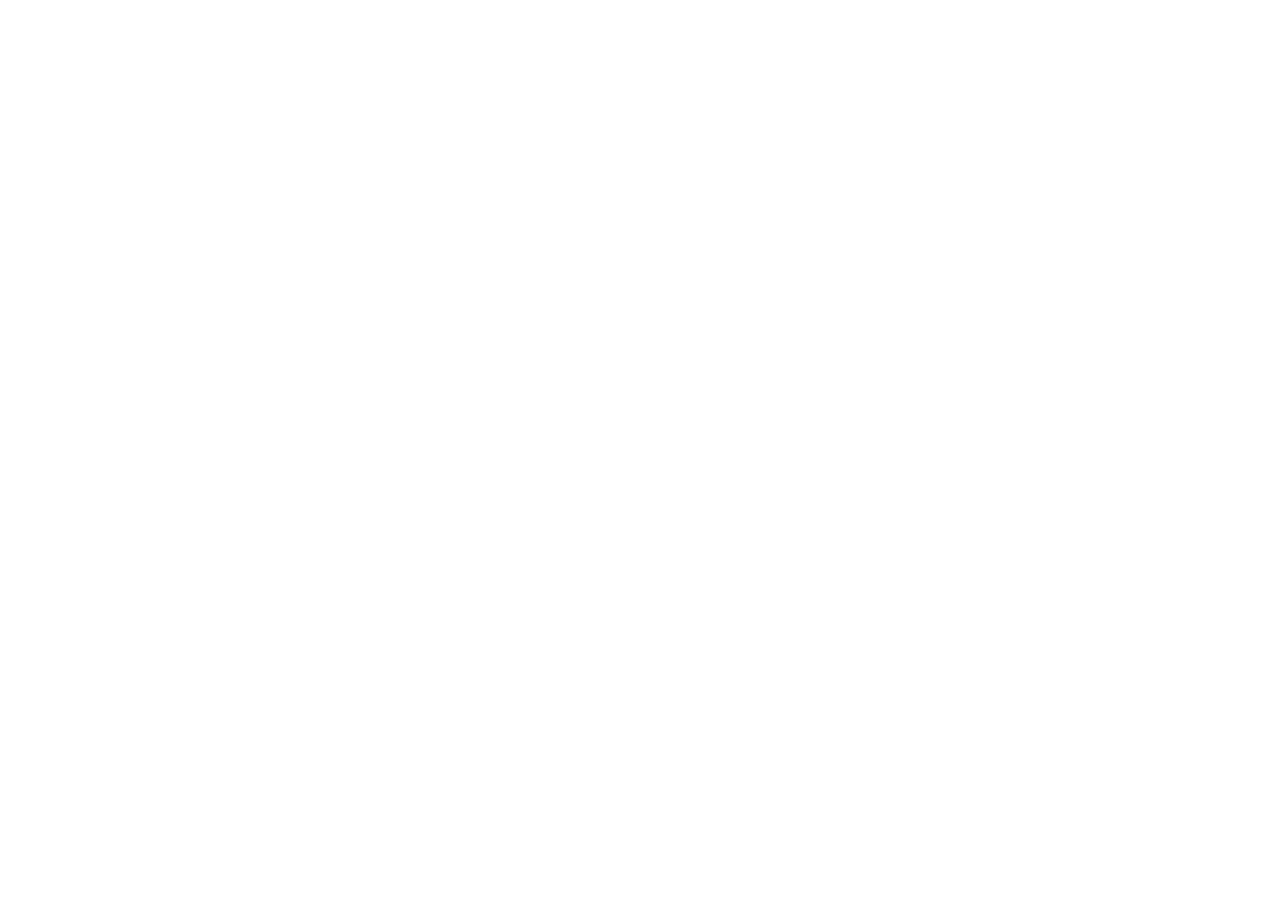
==== index.html @ 058d407b "Create folder structure" ====
<!DOCTYPE html>
<html lang="en">
<head>
    <meta charset="UTF-8">
    <meta http-equiv="X-UA-Compatible" content="IE=edge">
    <meta name="viewport" content="width=device-width, initial-scale=1.0">
    <title>Pomodoro</title>
</head>
<body>
    
</body>
</html>
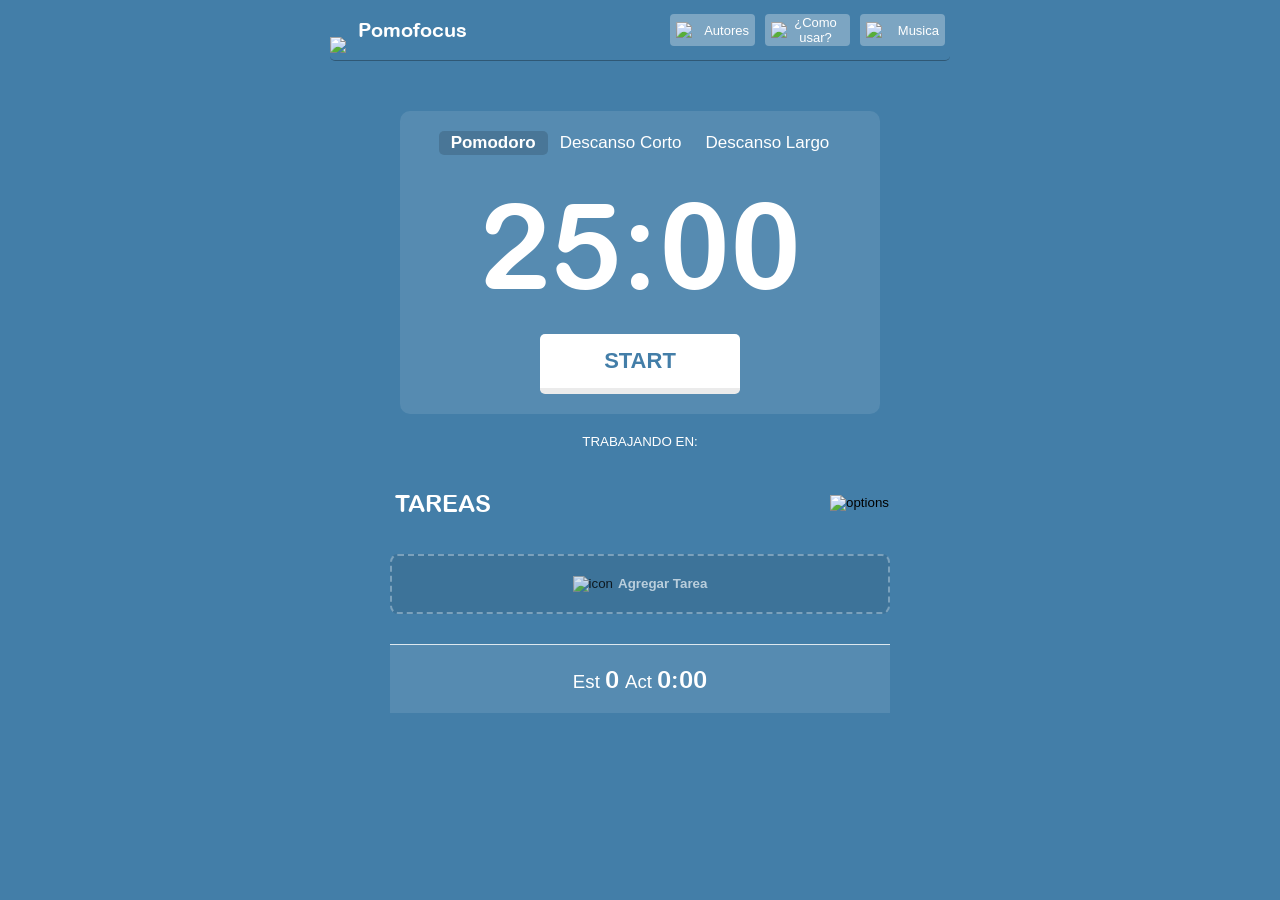
==== commit 0e7b0a74: "Rename file" ====
--- a/index.html
+++ b/index.html
@@ -1,12 +1,255 @@
 <!DOCTYPE html>
 <html lang="en">
+
 <head>
-    <meta charset="UTF-8">
-    <meta http-equiv="X-UA-Compatible" content="IE=edge">
-    <meta name="viewport" content="width=device-width, initial-scale=1.0">
-    <title>Pomodoro</title>
+  <meta charset="UTF-8">
+  <title>Pomodoro</title>
+  <meta name="viewport" content="width=device-width, initial-scale=1.0" />
+  <link rel="stylesheet" href="./src/utils/pomodoro/pomodoro.css">
+  <link rel="stylesheet" href="./src/utils/pomodoro/layout.css">
 </head>
-<body>
-    
+
+<body id = "body" class="main-1">
+<header class="marginPomodoro">
+    <div class="navBar">
+      <h1 class="headTitle">
+        <img src="https://i.ibb.co/0h4Nr8R/icon-white.png" alt="simboloCheck">
+        <a class="headTitleA" href="/src/pages/pomodoro/pomodoro.html">Pomofocus</a>
+      </h1>
+      <span>
+        <button id="headButtonAuthor">
+          <img src="https://i.ibb.co/rybbMJX/user-white.png" alt="imageAuthor">
+          <p>Autores</p>
+        </button>
+        <button id="headButtonInfo">
+          <img src="https://i.ibb.co/f9gNPzZ/signo-white.png" alt="imageInfo">
+          <p>¿Como usar?</p>
+        </button>
+        <button id="headButtonMusic">
+          <img src="https://i.ibb.co/56M46Nj/spotify-logo.png" alt="image-unknow">
+          <p>Musica</p>
+        </button>
+    </div>
+    </span>
+  </header>
+
+  <section class="marginPomodoro">
+    <div class="timerContainer">
+      <div class="timerComponents">
+        <div class="timerOptions">
+          <button class="timerOptionsButton buttonSelected"  id="timerOptionsPomodoro">Pomodoro</button>
+          <button class="timerOptionsButton"  id="timerOptionsShortBreak">Descanso Corto</button>
+          <button class="timerOptionsButton"  id="timerOptionsLongBreak">Descanso Largo</button>
+        </div>
+        <div class="timer">
+          <p id="timerString">25:00</p>
+        </div>
+        <div class="timerStart" id="timerStart">
+          <button class="startButton  startButton1" id="startButton">START</button>
+          <div class="stopButtonContainer">
+            <button class="stopButton" id="stopButton"><img src="https://i.ibb.co/hmKVP55/next-white.png" alt=""></button>
+          </div>
+        </div>
+      </div>
+  </section>
+<!--<a href="https://imgbb.com/"><img src="https://i.ibb.co/BBjyQJ1/add.png" alt="add" border="0"></a>
+<a href="https://imgbb.com/"><img src="https://i.ibb.co/1KFrG2p/caret-down.png" alt="caret-down" border="0"></a>
+<a href="https://imgbb.com/"><img src="https://i.ibb.co/CJ2HdG3/caret-up.png" alt="caret-up" border="0"></a>
+<a href="https://imgbb.com/"><img src="https://i.ibb.co/ZcBHC2p/edit.png" alt="edit" border="0"></a>
+<a href="https://imgbb.com/"><img src="https://i.ibb.co/Ldxr6gP/menu.png" alt="menu" border="0"></a>-->
+  <section class="marginPomodoro">
+    <div class="taskContent">
+      <div class="taskHead">
+        <span>TRABAJANDO EN:</span><br><br>
+
+        <span id="taskName"></span>
+      </div>
+        <div class="taskInfo">
+            <h1 class="taskInfo__e1">TAREAS</h1>
+            <button class="taskInfo__e2"><img src="https://i.ibb.co/Ldxr6gP/menu.png" alt="options"></button>
+        </div>
+        <div class="taskContainer" id="taskContainer">
+
+
+        </div>
+
+        <button class="addTask" onclick="showCreateTask()" id="buttonCreatePom">
+            <img src="https://i.ibb.co/BBjyQJ1/add.png" alt="icon">
+            <p class="addTask__text">Agregar Tarea</p>
+        </button>
+
+
+        <div  id="createPom" class="createTask">
+
+            <div class="createTask__title">
+                <input type="text" class="createTask__titleInput" placeholder="Que tarea estas realizando?"  id="taskTitleInput">
+            </div>
+            <div class="createTask__subtitle">
+                <p>Est Pomodoros</p>
+            </div>
+            <div class="createTask__countPom">
+                <input type="number" class="createTask__countInput" id="pomCount" value="1" min="1">
+                <button class="createTask__countbutton" onclick="upCountPom()"><img src="https://i.ibb.co/CJ2HdG3/caret-up.png" alt="" width="10px"></button>
+                <button class="createTask__countbutton" onclick="downCountPom()"><img src="https://i.ibb.co/1KFrG2p/caret-down.png" alt="" width="10px"></button>
+            </div>
+            <div class="createTask__note" id="taskNote">
+              <textarea class="createTask__noteInput" name="text" id="taskNoteInput" placeholder="Alguna nota..."></textarea><br>
+            </div>
+
+            <button class="createTask__addNote" id="addnotebutton" onclick="showAddNote()">
+                +Agregar nota
+            </button>
+
+            <div class="createTask__submit">
+                <button class="createTask__Cancel" onclick="hideCreateTask()">
+                    Cancelar
+                </button>
+                <button class="createTask__Save" onclick="addTask()" id="buttonSaveTask">
+                    Guardar
+                </button>
+            </div>
+        </div>
+
+
+        <div class="stats">
+          <span class="stats__txt1">
+            Est
+          </span>
+          <span class="stats__txt2" id="estText">
+            0
+          </span>
+          <span class="stats__txt1">
+            Act
+          </span>
+          <span class="stats__txt2" id="actText">
+            0:00
+          </span>
+        </div>
+    </div>
+  </section>
+
+  <div class="infoOverlay" id="infoOverlay">
+    <div class="infoPopup" id="infoPopup">
+      <img src="https://i.ibb.co/xsHJLjZ/remove-icon.png" alt="PopupCerrar" class="PopupCerrar" id="infoPopupCerrar">
+      <section class="infoPopupMain">
+        <h2>Un temporizador Pomodoro en línea para aumentar su productividad</h2>
+        <div>
+          <h3>¿Qué es Pomofocus?</h3>
+          <p>
+            Pomofocus es un temporizador pomodoro personalizable que funciona en el navegador de escritorio y móvil. El
+            objetivo de esta aplicación es ayudarlo a concentrarse en cualquier tarea en la que esté trabajando, como
+            estudiar, escribir o codificar. Esta aplicación está inspirada en la <a target="_blank"
+              href="https://letmegooglethat.com/?q=T%C3%A9cnica+Pomodoro">Técnica Pomodoro</a>, que es un método de
+            gestión del tiempo desarrollado por Francesco Cirillo.
+          </p>
+        </div>
+        <div>
+          <h3>¿Qué es la Técnica Pomodoro?</h3>
+          <p>
+            La Técnica Pomodoro es creada por Francesco Cirillo para una forma más productiva de trabajar y estudiar. La
+            técnica utiliza un temporizador para dividir el trabajo en intervalos, tradicionalmente de 25 minutos de
+            duración, separados por breves descansos. Cada intervalo se conoce como pomodoro, de la palabra italiana
+            para 'tomate', en honor al temporizador de cocina en forma de tomate que Cirillo usaba cuando era estudiante
+            universitario. <br> <a href="https://en.wikipedia.org/wiki/Pomodoro_Technique" target="_blank"> -
+              Wikipedia</a>
+          </p>
+        </div>
+        <div>
+          <h3>¿Cómo utilizar el Temporizador Pomodoro?</h3>
+          <ol>
+            <li>Agregue tareas en las que trabajar hoy</li>
+            <li>Establecer pomodoros estimados (1 = 25min de trabajo) para cada tarea</li>
+            <li>Seleccione una tarea para trabajar</li>
+            <li>Inicie el temporizador y concéntrese en la tarea durante 25 minutos</li>
+            <li>Tómate un descanso de 5 minutos cuando suene la alarma.</li>
+            <li>Repite 3-5 hasta que termines las tareas.</li>
+          </ol>
+        </div>
+        <div>
+          <h3>Características</h3>
+          <ul>
+            <li>Diseño receptivo que funciona con computadoras de escritorio y dispositivos móviles</li>
+            <li>Transición de color para cambiar los estados de ánimo entre el tiempo de trabajo y el tiempo de descanso
+            </li>
+            <li>Notificación de audio al final de un período de temporizador</li>
+            <li>Intervalos de temporizador personalizables para adaptarse a sus preferencias</li>
+          </ul>
+        </div>
+      </section>
+    </div>
+  </div>
+
+  <div class="authorOverlay" id="authorOverlay">
+    <div class="authorPopup" id="authorPopup">
+      <img class="PopupCerrar" id="authorPopupCerrar" src="https://i.ibb.co/xsHJLjZ/remove-icon.png" alt="PopupCerrar">
+      <section class="authorPopupMain">
+
+        <div class="author">
+          <h3>Gabriel</h3>
+          <a href="https://github.com/GabrielCT19" target="_blank"><img src="https://i.ibb.co/nL3HRZF/github-icon.png"
+              alt="Gabriel"></a>
+        </div>
+
+        <div class="author">
+          <h3>Pablo</h3>
+          <a href="https://github.com/pablodaxmon" target="_blank"><img src="https://i.ibb.co/nL3HRZF/github-icon.png"
+              alt="Pablo"></a>
+        </div>
+
+        <div class="author">
+          <h3>Marcan</h3>
+          <a href="https://github.com/markandeia" target="_blank"><img src="https://i.ibb.co/nL3HRZF/github-icon.png"
+              alt="Marcan"></a>
+        </div>
+
+        <div class="author">
+          <h3>Proyecto</h3>
+          <a href="https://github.com/markandeia/pomodoro" target="_blank"><img
+              src="https://i.ibb.co/nL3HRZF/github-icon.png" alt="Proyecto"></a>
+        </div>
+
+        <div class="author">
+          <h3>Original</h3>
+          <a href="https://pomofocus.io/" target="_blank"><img src="https://i.ibb.co/4shbCns/pomodoro.png"
+              alt="Pomodoro"></a>
+        </div>
+
+      </section>
+
+      <footer>
+        <h3>Copyright 2021 &copy;</h3>
+      </footer>
+    </div>
+  </div>
+
+
+  <div class="musicOverlay" id="musicOverlay">
+    <div class="musicPopup">
+      <img class="PopupCerrar" id="musicPopupCerrar" src="https://i.ibb.co/xsHJLjZ/remove-icon.png" alt="PopupCerrar">
+      <section class="musicPopupMain">
+        <h2>🎵 Listas Recomendadas 🎵</h2>
+        <article class="music spotify">
+          <a href="https://open.spotify.com/playlist/0vvXsWCC9xrXsKd4FyS8kM?si=aaf024c8b7a74f1a " target="_blank"><img src="https://i.ibb.co/56M46Nj/spotify-logo.png" alt="spotify"></a>
+          <section class="musicMain">
+            <h3>Spotify</h3>
+            <p>Lofi hip hop music - beats to relax/study to</p>
+          </section>
+        </article>
+        <article class="music youtube">
+          <a href="https://www.youtube.com/watch?v=-z5zYgA9Xnw"  target="_blank"><img src="https://i.ibb.co/PTvR11y/youtube-logo.png"
+              alt="youtube"></a>
+          <section class="musicMain">
+            <h3>Youtube</h3>
+            <p>Musica para Estudiar y Concentrarse(Live)</p>
+          </section>
+        </article>
+      </section>
+    </div>
+  </div>
+  <script src="./src/utils/pomodoro/pomodoroPopups.js"></script>
+  <script src="./src/utils/pomodoro/pomodoroBotones.js"></script>
+  <script src="./src/utils/pomodoro/pomodoroTimer.js"></script>
+  <script src="./src/utils/pomodoro/pomodoroTasks.js"></script>
 </body>
-</html>+
+</html>
--- a/src/utils/pomodoro/pomodoro.css
+++ b/src/utils/pomodoro/pomodoro.css
@@ -0,0 +1,906 @@
+@import url(/styles/index.css);
+
+body {
+  font-family: var(--font-family);
+  margin: 0px;
+  padding: 0px;
+  color: var(--color-button);
+  background-color: var(--background-color-main-2);
+  transition: background-color 0.5s linear;
+}
+
+.main-1 {
+  background-color: var(--background-color-main-2);
+}
+
+.main-2 {
+  background-color: var(--background-color-main-3);
+}
+
+.main-3 {
+  background-color: var(--background-color-main-1);
+}
+
+/*           HEADER             */
+
+.marginPomodoro {
+  max-width: 620px;
+  padding: 0px 12px;
+  margin: auto;
+}
+
+header .navBar {
+  background: inherit;
+  height: 60px;
+  width: 100%;
+  display: flex;
+  align-items: center;
+  justify-content: space-between;
+  border-bottom: 0.2px solid rgba(0, 0, 0, 0.3);
+  border-radius: 5px;
+}
+
+header a {
+  text-decoration: none;
+  color: white;
+  font-size: 20px;
+  margin-left: 4px;
+  font-weight: bold;
+}
+
+header h1 {
+  margin: 0px;
+}
+
+header img {
+  font-size: 0px;
+  margin: 0px;
+  width: 20px;
+}
+
+header span {
+  display: flex;
+  align-items: center;
+}
+
+header button {
+  height: 32px;
+  width: 85px;
+  display: flex;
+  background: rgba(255, 255, 255, 0.3);
+  margin: 0px 5px;
+  border-radius: 4px;
+  border: 0px;
+  color: white;
+  font-size: 13px;
+  justify-content: space-between;
+  align-items: center;
+  cursor: pointer;
+}
+
+button p {
+  margin: 0;
+}
+
+/*          ENDHEADER           */
+
+/*           POPUPS             */
+
+/*Info*/
+
+.infoOverlay {
+  background: rgba(0, 0, 0, 0.3);
+  position: fixed;
+  top: 0;
+  bottom: 0;
+  left: 0;
+  right: 0;
+  display: flex;
+  align-items: center;
+  justify-content: center;
+  visibility: hidden;
+  color: hsl(357, 12%, 42%);
+  font-size: 18px;
+}
+.infoOverlay h2,h3{
+  color: hsl(356.8, 50%, 22%);
+
+}
+
+.infoOverlay h2{
+  font-size: 34px;
+
+}
+
+.infoOverlay h3{
+  font-size: 25px;
+  margin: 50px 0px 20px 0px;
+}
+
+.infoOverlay li{
+  margin: 12px 0px;
+  line-height: 29px;
+}
+
+.infoOverlay ul li::marker{
+  color: #f59c99;
+}
+
+.infoOverlay a{
+  color: hsl(357, 74%, 67%);
+  text-decoration: none;
+  font-weight: bold;
+
+}
+
+.infoOverlay h3::after {
+  content: '';
+  display: block;
+  margin: 0 ;
+  width: 30px;
+  padding-top: 10px;
+  border-bottom: 4px solid #f05b56;
+  opacity: 0.6;
+}
+
+.infoOverlay p{
+  line-height: 25.6px;
+}
+
+.infoOverlay.active {
+  visibility: visible;
+}
+
+.PopupCerrar{
+  cursor: pointer;
+  width: 16px;
+  display: block;
+  float: right;
+  padding: 0;
+  opacity: 0.3;
+  padding: 20px 20px 0px 0px;
+}
+
+.PopupCerrar:hover{
+  opacity: 1.0;
+}
+
+.infoPopup {
+  background: #f8f8f8;
+  box-shadow: 0px 0px 10px 0px rgba(0, 0, 0, 0.5);
+  border-radius: 5px;
+  margin: 15px;
+  padding: 10px;
+  width: 600px;
+  height: 600px;
+  overflow-y: scroll;
+}
+
+
+
+.infoPopupMain{
+  padding: 30px 20px ;
+}
+
+
+
+/*End Info*/
+
+/*Authors*/
+
+.authorOverlay {
+  background: rgba(0, 0, 0, 0.3);
+  position: fixed;
+  top: 0;
+  bottom: 0;
+  left: 0;
+  right: 0;
+  display: flex;
+  align-items: center;
+  justify-content: center;
+  visibility: hidden;
+}
+
+.authorOverlay.active {
+  visibility: visible;
+}
+
+.authorPopup {
+  background: #f8f8f8;
+  box-shadow: 0px 0px 10px 0px rgba(0, 0, 0, 0.5);
+  border-radius: 5px;
+  width: 600px;
+  height: 600px;
+  margin: 15px;
+  padding: 10px ;
+  overflow-y: scroll;
+}
+
+.authorPopupMain {
+  display: flex;
+  flex-direction: row;
+  flex-wrap: wrap;
+  justify-content: center;
+  align-items: center;
+  height: 70%;
+  width: 95%;
+  padding: 0px 20px;
+}
+
+.authorPopup footer{
+  width: 100%;
+  position: sticky;
+  display: flex;
+  justify-content: center;
+  font-size: 12px;
+  background-color: #f05b56;
+  margin-top: 100px;
+  padding: 0px ;
+  color: white !important;
+  border-radius: 0px 0px 5px 5px;
+}
+
+.authorPopup footer h3{
+
+  color: white !important;
+}
+
+
+
+.authorPopupCerrar {
+  font-size: 16px;
+  line-height: 16px;
+  display: block;
+  text-align: right;
+
+}
+
+.author {
+  margin: 0px 30px;
+  justify-content: center;
+  height: auto;
+
+}
+
+.author h3{
+  padding-bottom: 10px;
+  border-bottom: 4px solid #f05b56;
+  text-align: center;
+}
+
+.author img{
+  height: 100px;
+  opacity: 0.5;
+}
+
+.author img:hover{
+  opacity: 1;
+}
+
+
+
+
+/*End Authors*/
+
+/*Music*/
+
+.musicOverlay {
+  background: rgba(0, 0, 0, 0.3);
+  position: fixed;
+  top: 0;
+  bottom: 0;
+  left: 0;
+  right: 0;
+  display: flex;
+  align-items: center;
+  justify-content: center;
+  visibility: hidden;
+  margin: 0px;
+}
+
+.musicOverlay.active {
+  visibility: visible;
+}
+
+.musicPopup {
+  background: #f8f8f8;
+  box-shadow: 0px 0px 10px 0px rgba(0, 0, 0, 0.5);
+  border-radius: 5px;
+  width: 600px;
+  height: 600px;
+  margin: 15px;
+  padding: 10px ;
+}
+
+.musicPopupMain {
+  display: flex;
+  flex-direction: column;
+  flex-wrap: wrap;
+  color: #5dadec;
+  align-items: center;
+  height: 100%;
+  width: 95%;
+  padding: 20px 20px;
+}
+
+
+.musicPopupCerrar {
+  font-size: 16px;
+  line-height: 16px;
+  display: block;
+  text-align: right;
+
+}
+
+.music {
+  margin: 20px 00px;
+  padding: 20px 20px;
+  height: 20%;
+
+  width: 90%;
+  display: flex;
+  border-radius: 40px;
+
+}
+
+.spotify{
+  background-color : rgba(30,215,96, 1);
+}
+
+
+
+.youtube{
+  background-color : rgba(255,0,0, 1);
+}
+
+
+
+.musicMain{
+  display: flex;
+  flex-direction: column;
+  justify-content: center;
+  margin-left: 30px;
+}
+
+.musicMain h3{
+  margin-bottom: 4px;
+  padding-bottom: 4px;
+  border-bottom: 4px solid white;
+  text-align: center;
+  color: white;
+}
+
+.musicMain p{
+  margin-top: 5px;
+  color: white;
+  text-align: center;
+}
+
+.music img{
+  height: 100px;
+  width: 100px;
+  opacity: 0.9;
+
+}
+
+.music a{
+  height: 100px;
+  width: 100px;
+  padding: 10px 0px;
+  margin-left: 30px;
+}
+
+.music img:hover{
+  opacity: 1;
+}
+
+
+
+
+/*End Music*/
+
+/*           END POPSUPS          */
+
+/* Timer styles */
+
+.timerContainer {
+  max-width: 480px;
+  margin: auto;
+}
+
+.timerComponents {
+  width: 100%;
+  border-radius: 10px;
+  text-align: center;
+  margin-block-start: 50px;
+  background: rgba(255, 255, 255, 0.1);
+  padding-block: 20px;
+}
+
+.timerContainer .timerComponents .timerOptions {
+  display: flex;
+  justify-content: center;
+  text-decoration: none;
+  list-style: none;
+  padding: 0px;
+  margin: 0px
+}
+
+.timerContainer .timer p {
+  margin: 0;
+}
+
+.timerContainer .timer {
+  font-size: 120px;
+  font-weight: bold;
+  margin-top: 20px;
+}
+
+.timerComponents .timerStart {
+  margin-top: 20px;
+  position: relative;
+  display: inline-block;
+  width: 100%;
+}
+
+.timerComponents .stopButtonContainer {
+  position: absolute;
+  right: 20px;
+  top: 20px;
+  display: flex;
+  align-items: center;
+  justify-content: right;
+}
+
+.timerComponents .timerStart .startButton {
+  border-radius: 5px;
+  border-style: none;
+  border-bottom: 6px solid var(--color-shadow-button);
+  background: var(--color-button);
+  transition: color 0.5s linear;
+  font-size: 22px;
+  font-weight: bold;
+  width: 200px;
+  height: 60px;
+  transition: color 0.5s ease-in-out 0s;
+}
+
+.timerComponents .timerStart .pauseButton {
+  margin-top: 6px;
+  border-bottom: 0px;
+}
+
+.timerComponents .timerStart .startButton1 {
+  color: var(--background-color-main-2);
+}
+
+.timerComponents .timerStart .startButton2 {
+  color: var(--background-color-main-3);
+}
+
+.timerComponents .timerStart .startButton3 {
+  color: var(--background-color-main-1);
+}
+
+.timerComponents .timerStart .stopButton {
+  background-color: rgba(0, 0, 0, 0);
+  /* position: relative; */
+  border: 0px;
+  width: 100px;
+  /* align-items: center; */
+  /* right: -20px; */
+  /* bottom: -4px; */
+  cursor: pointer;
+  visibility: hidden;
+}
+
+.timerComponents .timerStart .show {
+  visibility: visible;
+}
+
+.timerComponents .timerStart .stopButton img {
+  width: 28px;
+}
+
+.timerComponents .timerOptions .timerOptionsButton {
+  background-color: rgba(0, 0, 0, 0);
+  border: 0px;
+  margin: 0px;
+  color: white;
+  font-size: 17px;
+  background: rgba(0, 0, 0, 0);
+  margin-inline: 0px;
+  padding: 2px 12px;
+  border-radius: 5px;
+  cursor: pointer;
+}
+
+.buttonSelected {
+  background-color: rgba(0, 0, 0, 0.15) !important;
+  font-weight: bold;
+}
+
+/****************/
+
+/* tasks styles */
+
+.taskContent {
+  max-width: 500px;
+  margin: auto;
+}
+
+.taskInfo {
+  padding: 5px;
+  width: 100%;
+  display: grid;
+  grid-template-columns: 1fr 1fr;
+}
+
+.taskInfo__e2 {
+  justify-self: end;
+  background-color: rgba(0, 0, 0, 0.0);
+  border: none;
+}
+
+.addTask {
+  background-color: rgba(0, 0, 0, 0.1);
+  width: 100%;
+  height: 60px;
+  display: flex;
+  border-radius: 8px;
+  justify-content: center;
+  align-items: center;
+  cursor: pointer;
+  opacity: 0.8;
+  margin-top: 12px;
+  border: 2px dashed rgba(255, 255, 255, 0.4);
+}
+
+.addTask__text {
+  color: white;
+  margin-left: 5px;
+  opacity: 0.8;
+  font-weight: bold;
+}
+
+.createTask {
+  background-color: white;
+  border-radius: 10px;
+  margin-top: 10px;
+}
+
+.createTask__title {
+  padding: 20px 20px 0px 20px;
+}
+
+.createTask__titleInput {
+  border-radius: 4px;
+  font-size: 22px;
+  padding: 10px 0px;
+  box-shadow: none;
+  border: none;
+  color: rgb(85, 85, 85);
+  width: 100%;
+  box-sizing: border-box;
+  font-weight: bold;
+  opacity: 0.6;
+}
+
+.createTask__note {
+  padding: 10px 20px 0px 20px;
+}
+
+.createTask__noteInput {
+  border-radius: 4px;
+  background-color: rgb(239, 239, 239);
+  border: none;
+  padding: 10px 14px;
+  color: rgb(85, 85, 85);
+  width: 100%;
+  box-sizing: border-box;
+  font-size: 15px;
+  line-height: 1.4em;
+}
+
+.createTask__subtitle {
+  padding: 0px 20px;
+  color: black;
+  font-weight: bold;
+}
+
+.task {
+  padding: 20px;
+  margin: 10px 0px;
+  color: rgba(0, 0, 0, 0.4);
+  background-color: white;
+  border-style: solid;
+  border-color: black;
+  border-width: 0px 0px 0px 5px;
+}
+
+.createTask__countPom {
+  padding: 0px 20px;
+  width: min-content;
+  display: grid;
+  grid-template-columns: 1fr 1fr 1fr
+}
+
+.createTask__countInput {
+  border-radius: 4px;
+  background-color: rgb(239, 239, 239);
+  font-size: 16px;
+  padding: 10px;
+  box-shadow: none;
+  border: none;
+  color: rgb(85, 85, 85);
+  width: 75px;
+  box-sizing: border-box;
+  margin-right: 10px;
+  font-weight: bold;
+}
+
+.createTask__countbutton {
+  border-radius: 4px;
+  font-size: 14px;
+  padding: 8px 12px;
+  width: 40px;
+  background-color: white;
+  color: rgb(85, 85, 85);
+  border: 1px solid rgb(223, 223, 223);
+  box-shadow: rgb(0 0 0 / 20%) 0px 2px 2px;
+  margin: 0px 2px;
+}
+
+.createTask__addNote {
+  padding: 20px;
+  border-radius: 4px;
+  cursor: pointer;
+  font-size: 14px;
+  border: none;
+  color: rgba(0, 0, 0, 0.4);
+  font-weight: bold;
+  text-decoration: underline;
+  background-color: white;
+}
+
+.createTask__submit {
+  padding: 14px 20px;
+  background-color: rgb(239, 239, 239);
+  justify-self: end;
+  align-items: flex-end;
+  text-align: end;
+  border-bottom-left-radius: 10px;
+  border-bottom-right-radius: 10px;
+}
+
+input:focus, button:focus, textarea:focus {
+    outline: none;
+}
+
+.createTask__Cancel {
+  border: none;
+  opacity: 0.5;
+  font-weight: 700;
+  cursor: pointer;
+}
+
+.createTask__Save {
+  border-radius: 4px;
+  cursor: pointer;
+  box-shadow: rgb(0 0 0 / 20%) 0px 2px 2px;
+  color: white;
+  font-size: 14px;
+  padding: 8px 12px;
+  border: 2px solid rgb(171, 171, 171);
+  background-color: rgb(171, 171, 171);
+}
+
+.createTask__Save:hover {
+  border: 2px solid var(--color-shadow-grey);
+  background-color: var(--color-shadow-grey);
+}
+
+.taskCard{
+  width: 100%;
+    background-color: white;
+    border-radius: 4px;
+    cursor: pointer;
+    margin-top: 8px;
+    text-align: left;
+    font-size: 16px;
+    box-sizing: border-box;
+    transition: unset;
+    box-shadow: none;
+    border-left: 6px solid rgb(255, 255, 255);
+}
+.taskCard:hover{
+  width: 100%;
+    background-color: white;
+    border-radius: 4px;
+    cursor: pointer;
+    margin-top: 8px;
+    text-align: left;
+    font-size: 16px;
+    box-sizing: border-box;
+    transition: unset;
+    box-shadow: none;
+    border-left: 6px solid rgb(210, 210, 210);
+}
+.taskCard--clicked{
+  width: 100%;
+    background-color: white;
+    border-radius: 4px;
+    cursor: pointer;
+    margin-top: 8px;
+    text-align: left;
+    font-size: 16px;
+    box-sizing: border-box;
+    transition: unset;
+    box-shadow: none;
+    transform: translateY(2px);
+    border-left: 6px solid rgb(34, 34, 34);
+}
+
+.taskCard__content{
+  display: flex;
+    -webkit-box-align: center;
+    align-items: center;
+    -webkit-box-pack: justify;
+    justify-content: space-between;
+    width: 100%;
+}
+
+.taskContent__left{
+  display: flex;
+    -webkit-box-pack: start;
+    justify-content: flex-start;
+    -webkit-box-align: center;
+    align-items: center;
+    position: relative;
+    padding: 18px 0px 18px 14px;
+    overflow-wrap: break-word;
+    width: 75%;
+}
+
+.taskContent__imageCheck{
+  display: inline-block;
+    width: 24px;
+    height: 24px;
+    margin-right: 10px;
+    border-radius: 50%;
+}
+.taskContent__check{
+  width: 24px;
+  height: 24px;
+  background: url("https://i.ibb.co/n39jmmt/checked-1.png") no-repeat;
+  display: inline-block;
+}
+.taskContent__check:hover{
+  opacity: 0.5;
+  width: 24px;
+  height: 24px;
+  background: url("https://i.ibb.co/n39jmmt/checked-1.png") no-repeat;
+  display: inline-block;
+}
+
+.taskContent__check--clicked{
+  width: 24px;
+  height: 24px;
+  background: url("https://i.ibb.co/2MqCtFR/checked.png") no-repeat;
+  display: inline-block;
+}
+
+.taskContent__title{
+  color: rgb(85, 85, 85);
+    font-weight: bold;
+    width: 85%;
+    overflow: hidden;
+    -webkit-box-align: center;
+    align-items: center;
+    line-height: 1.5em;
+}
+
+.taslContent__right{
+  display: flex;
+    -webkit-box-align: center;
+    align-items: center;
+}
+
+.taskContent__subtitle{
+
+    display: inline-block;
+    color: rgb(187, 187, 187);
+    font-weight: bold;
+    margin-right: 18px;
+    width: 40px;
+    font-size: 18px;
+    text-align: right;
+}
+.taskContent__buttonOption{
+  width: 30px;
+    padding-right: 14px;
+    text-align: center;
+}
+
+.taskContent__button{
+
+    cursor: pointer;
+    border: none;
+    border-radius: 4px;
+    padding: 2px 4px;
+    background-color: white;
+    width: 20px;
+}
+.taskContent__imageButton{
+
+    width: 18px;
+    opacity: 0.4;
+    margin-top: 3px;
+}
+
+
+
+.taskCard__note{
+
+    padding-left: 30px;
+    padding-bottom: 18px;
+    padding-right: 18px;
+}
+.taskCard__noteP{
+
+    font-size: 15px;
+    border-radius: 8px;
+    margin-top: 0px;
+    margin-bottom: 0px;
+    padding: 12px;
+    background-color: rgb(252, 248, 222);
+    color: rgb(96, 85, 21);
+    box-shadow: rgb(0 0 0 / 10%) 0px 1px 0px;
+    word-break: break-word;
+}
+
+.stats {
+  align-items: center;
+  text-align: center;
+  margin-top: 30px;
+  padding: 20px 12px;
+  border-top: 1px solid rgba(255, 255, 255, 0.8);
+  background-color: rgba(255, 255, 255, 0.1);
+}
+.stats__txt1{
+  font: 400 13.3333px Arial;
+  font-size: 14pt;
+}
+.stats__txt2{
+  font-weight: bold;
+  font-size: 18pt;
+}
+
+
+.taskHead{
+
+  margin-top: 20px;
+  font: 400 13.3333px Arial;
+  align-items: center;
+  text-align: center;
+}
+
+.createTask__submit2{
+  padding: 14px 20px;
+    text-align: right;
+    border-bottom-left-radius: 8px;
+    border-bottom-right-radius: 8px;
+    background-color: rgb(239, 239, 239);
+    display: flex;
+    -webkit-box-pack: justify;
+    justify-content: space-between;
+    -webkit-box-align: center;
+    align-items: center;
+}
+
+#taskName{
+  padding-top: 20px;
+  margin: 200px 0px;
+  font-size: 18pt;
+}
+
--- a/src/utils/pomodoro/layout.css
+++ b/src/utils/pomodoro/layout.css
@@ -0,0 +1,26 @@
+@import url("./pomodoro.css");
+
+@media screen and (max-width: 570px) {
+  header button p {
+    visibility: hidden;
+  }
+  header button {
+    width: 35px;
+  }
+  .authorPopup footer{
+    visibility: hidden;
+  }
+}
+
+@media screen and (max-width: 680px) {
+  .timerContainer .timer{
+    font-size: 100px;
+  }
+}
+
+@media screen and (max-width: 400px) {
+  .timerComponents .stopButtonContainer {
+    right: -25px;
+  }
+
+}
